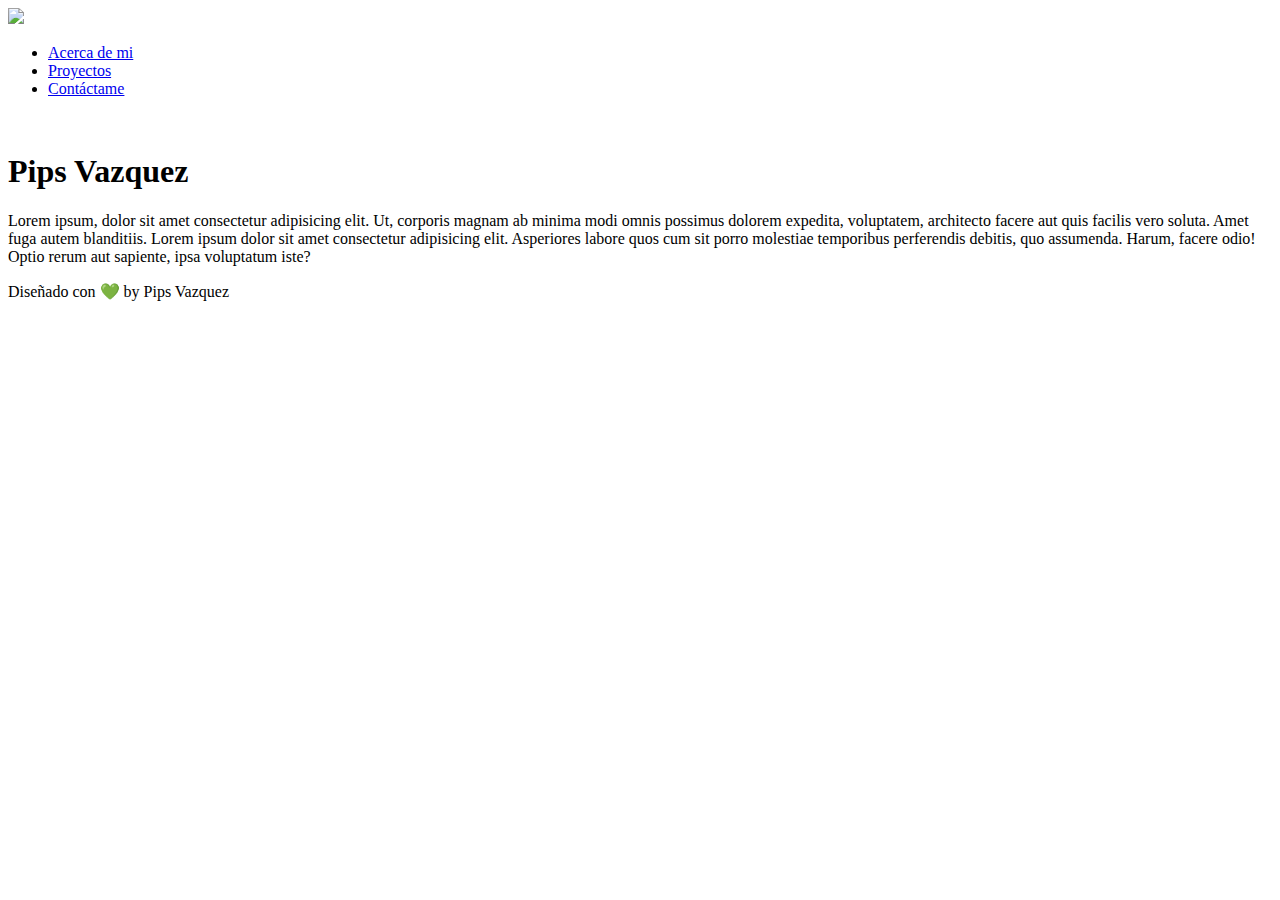
==== bio.html @ b3ae8ee1 "Add files via upload" ====
<!DOCTYPE html>
<html lang="en">
<head>
    <meta charset="UTF-8">
    <meta http-equiv="X-UA-Compatible" content="IE=edge">
    <meta name="viewport" content="width=device-width, initial-scale=1.0">
    <link rel="stylesheet" href="estilos/estilos.css">
    <link rel="stylesheet" href="https://use.fontawesome.com/releases/v5.15.3/css/all.css" integrity="sha384-SZXxX4whJ79/gErwcOYf+zWLeJdY/qpuqC4cAa9rOGUstPomtqpuNWT9wdPEn2fk" crossorigin="anonymous">
    <link rel="preconnect" href="https://fonts.gstatic.com">
    <title>Pips Vazquez | Cool</title>
</head>
<body>
    <header>
        <section class="encabezado-redes-sociales">
            <div class="contenedor-redes-sociales">
                <a href="https://www.facebook.com/"><i class="fab fa-facebook"></i></a>
                <a href="https://www.instagram.com/pipsvazquez/"><i class="fab fa-instagram"></i></a>
                <a href="https://www.youtube.com/channel/UCpZSX660Yd4PzAIuahjWAAA"><i class="fab fa-youtube"></i></a>
                <a href="https://www.tiktok.com/es"><i class="fab fa-tiktok"></i></a>
            </div>
        </section>

        <nav>
            <section class="nav-imagen-logo">
                <img src="imagenes/pipslogo.png">
            </section>

            <section class="nav-menu">
                <ul class="nav-menu-ul">
                    <li><a href="bio.html">Acerca de mi</a> </li>
                    <li><a href="proyectos.html">Proyectos</a> </li>
                    <li><a href="contacto.html">Contáctame</a></li>
                </ul>
            </section>
        </nav>
    </header>

    <main class="proyectos-main">
        <div class="proyectos-imagen">
            <img src="imagenes/pipsvazquez.jpg" alt="">
        </div>
        <section class="informacion">
            <h1>Pips Vazquez</h1>
            <p>Lorem ipsum, dolor sit amet consectetur adipisicing elit. Ut, corporis magnam ab minima modi omnis possimus dolorem expedita, voluptatem, architecto facere aut quis facilis vero soluta. Amet fuga autem blanditiis.
            Lorem ipsum dolor sit amet consectetur adipisicing elit. Asperiores labore quos cum sit porro molestiae temporibus perferendis debitis, quo assumenda. Harum, facere odio! Optio rerum aut sapiente, ipsa voluptatum iste?
            </p>
            <!-- <div class="botonera">
                <button>boton1</button>
                <button>boton2</button> 
            </div> -->

        </section>
    </main>


    <footer class="footer">
        <div class="pie-pagina">
            <p>Diseñado con &#128154 by Pips Vazquez</p>
        </div>
    </footer>


</body>
</html>
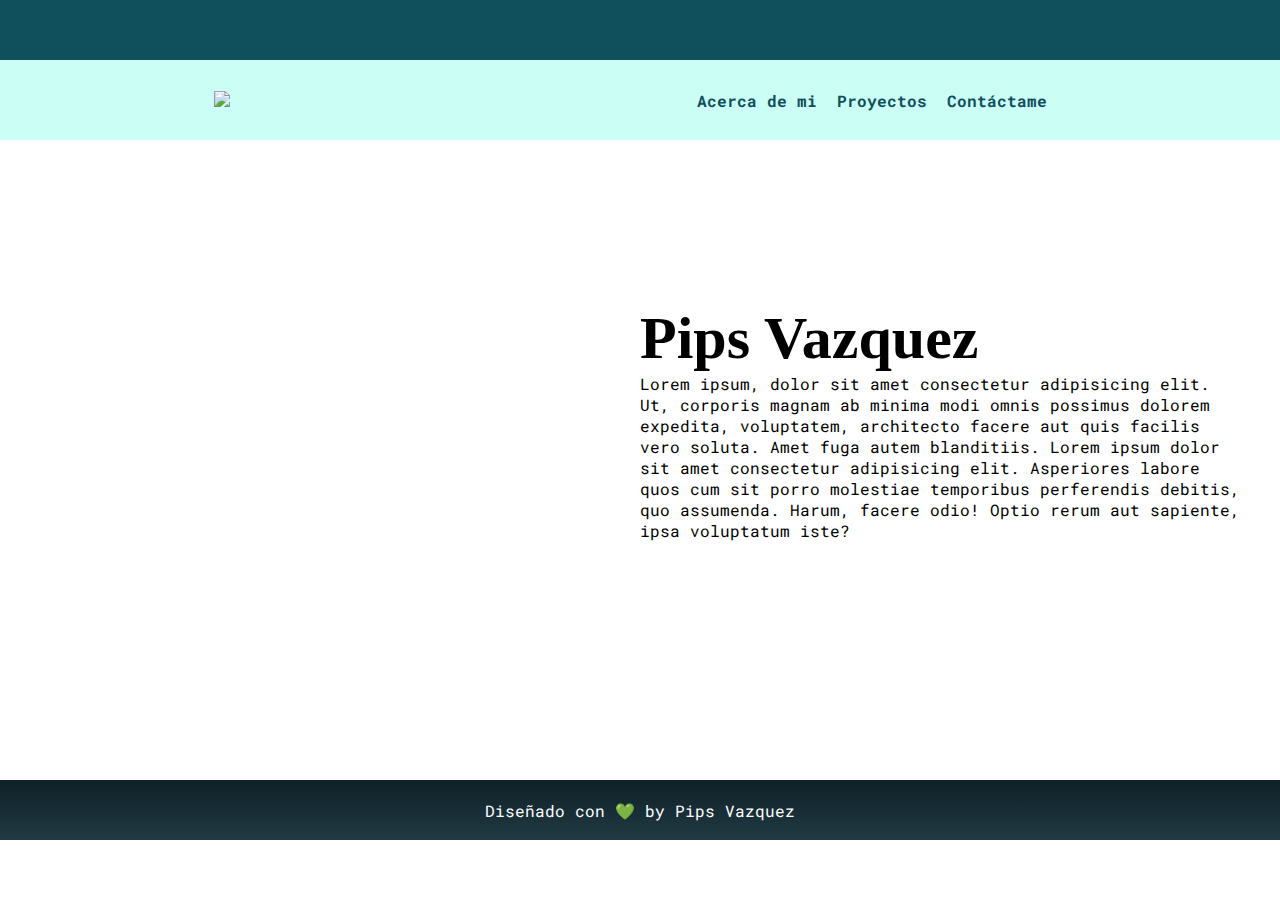
==== commit b2b51195: "Update bio.html" ====
--- a/bio.html
+++ b/bio.html
@@ -4,7 +4,7 @@
     <meta charset="UTF-8">
     <meta http-equiv="X-UA-Compatible" content="IE=edge">
     <meta name="viewport" content="width=device-width, initial-scale=1.0">
-    <link rel="stylesheet" href="estilos/estilos.css">
+    <link rel="stylesheet" href="estilos.css">
     <link rel="stylesheet" href="https://use.fontawesome.com/releases/v5.15.3/css/all.css" integrity="sha384-SZXxX4whJ79/gErwcOYf+zWLeJdY/qpuqC4cAa9rOGUstPomtqpuNWT9wdPEn2fk" crossorigin="anonymous">
     <link rel="preconnect" href="https://fonts.gstatic.com">
     <title>Pips Vazquez | Cool</title>
@@ -61,4 +61,4 @@
 
 
 </body>
-</html>+</html>
--- a/estilos.css
+++ b/estilos.css
@@ -0,0 +1,296 @@
+@import url('https://fonts.googleapis.com/css2?family=Roboto+Mono:wght@400;700&display=swap');
+
+body{
+    margin: 0;
+
+}
+
+h1, h2, h3, h4,h5, h6{
+    font-family: 'Bebas Neue';
+
+}
+
+h1 {
+    font-size: 20px;
+}
+
+p{
+    font-family: 'Roboto Mono';
+}
+.encabezado-redes-sociales{
+    background-color:#10505c;
+    height:60px;
+    color: whitesmoke;
+    display:flex;
+    justify-content: center;
+    align-items: center;
+}
+
+.encabezado-redes-sociales i{
+    color:whitesmoke;
+}
+
+.encabezado-redes-sociales a{
+    margin-right: 15px;
+}
+
+nav{
+    height: 80px;
+    background-color:rgb(203,255,246);
+    display:flex;
+    justify-content: space-around;
+    align-items:center;
+    font-family:'Roboto Mono', sans-serif;
+    font-weight: bolder;
+    color:#10505c;
+}
+
+nav .nav-imagen-logo img{
+    height:60px;
+}
+
+nav .nav-menu ul{
+    display:flex;
+    list-style-type: none; /*quitar las viñetas*/
+}
+
+nav .nav-menu-ul li{
+    margin-right:20px;
+    
+}
+
+nav .nav-menu a{
+    text-decoration: none;
+    color:#10505c;
+
+}
+
+.main{
+    /* border: 5px solid red; */
+    height: 100vh;
+    background-image: url("programming.png");
+    background-position: center;
+    background-size: cover;
+    background-repeat: no-repeat;
+    display:flex;
+    align-items: center; /*centrar verticalmente*/
+    justify-content: center; /*centrar horizontalmente*/
+
+}
+/* kljbdsafvljibasvfl*/
+.main-section{
+    color:white;
+    text-align: center;
+}
+
+.main-section h1{
+    font-size:120px;
+    margin-bottom: 0;
+    font-family: 'Bebas Neue';
+}
+
+.main-section p{
+    font-size: 20px;
+    margin-top: 0;
+    font-family: 'Roboto Mono';
+
+}
+
+.main-section button{
+    background-color:#10505c;
+    width: 200px;
+    height: 50px;
+    color: white;
+    font-family: 'Roboto Mono';
+    font-size: 15px;
+    border: none;
+    border-radius: 10px;
+    font-weight: bold;
+    cursor: pointer;
+
+}
+
+.footer{
+    height:60px;
+    background-image: linear-gradient(#0F2027, #203A43);
+    display: flex;
+    justify-content: center;
+    align-items: center;
+    color: white;
+    font-family: 'Roboto Mono'; 
+}
+
+.proyectos-main{
+    height:60vh;
+    display:flex;
+    justify-content: center;
+    align-items: center;
+    /* margin-top:50px; */
+    margin-bottom: 100px;
+}
+
+.proyectos-imagen{
+    width: 600px;
+}
+
+.proyectos-imagen img{
+    width:90%;
+    border-radius: 10px;
+}
+
+.proyectos-grid{
+    display: flex;
+    justify-content: center;
+    align-items: center;
+    margin: 50px 0;
+}
+
+.proyecto-cards {
+    width: 20%;
+    border: 3px solid #a4a6a77c;
+    border-radius: 10px;
+    text-align: center;
+    margin: 0 30px;
+    padding: 1%;
+}
+
+.proyecto-cards h3{
+    font-size: 2rem;
+    margin-bottom: 0;
+}
+
+.proyecto-cards p{
+    margin-top: 0;
+}
+
+.proyecto-cards img{
+    width: 50%;
+}
+
+
+.informacion{
+    width:600px;
+    font-family: 'Roboto';
+    /* margin-left: 50px */
+}
+
+.informacion h1{
+    font-family: 'Bebas Neue';
+    font-size: 60px;
+    margin-bottom:0;
+}
+.informacion p{
+    margin-top: 0;
+}
+
+.botonera{
+    text-align: center;
+}
+
+.botonera button{
+    background-color:#10505c;
+    width: 200px;
+    height: 50px;
+    color: white;
+    font-family: 'Roboto Mono';
+    font-size: 15px;
+    border: none;
+    border-radius: 10px;
+    font-weight: bold;
+}
+
+.botonera button:focus{
+    background-color:#27c2dd;
+}
+
+.blog-titulo{
+    text-align:center;
+    /* margin-top:100px; */
+    margin: 100px 0;
+
+}
+
+.blog-titulo h1{
+    font-family: 'Bebas Neue', sans-serif;
+    font-size: 100px;
+    margin: 0;
+}
+
+.blog-titulo p{
+    font-family: 'Roboto Mono', 'Roboto';
+    margin:0;
+}
+
+.blog-cuerpo{
+    display:flex;
+    justify-content: center;
+    align-items: center;
+}
+
+.blog-contenido{
+    width: 30%;
+    padding: 30px;
+}
+
+.blog-contenido p{
+    text-align: justify;
+}
+
+
+.blog-imagen{
+    width: 30%;
+}
+
+.blog-imagen img{
+    width:100%;
+    border-radius:30px;
+}
+
+.blog-autor{
+    width:60%;
+    margin: 50px auto;
+    display: flex;
+    align-items: center;
+    justify-content: flex-start;
+}
+.blog-autor h3{
+    font-size:30px;
+    margin:0;
+}
+
+.blog-autor p{
+    margin:0;
+}
+
+.autor-imagen{
+    width: 100px;
+    height: 100px;    
+    margin: 20px;
+}
+
+.autor-imagen img{
+    width:100%;
+    border-radius: 100%;
+
+}
+
+.contacto{
+    height: 80vh;
+    display: flex;
+    justify-content:center;
+    align-items: center;
+}
+.contacto-card{
+    text-align: center;
+}
+
+.contacto-imagen{
+    width: 300px;
+    height: 300px;
+    
+}
+
+.contacto-imagen img{
+    width:100%;
+    
+}
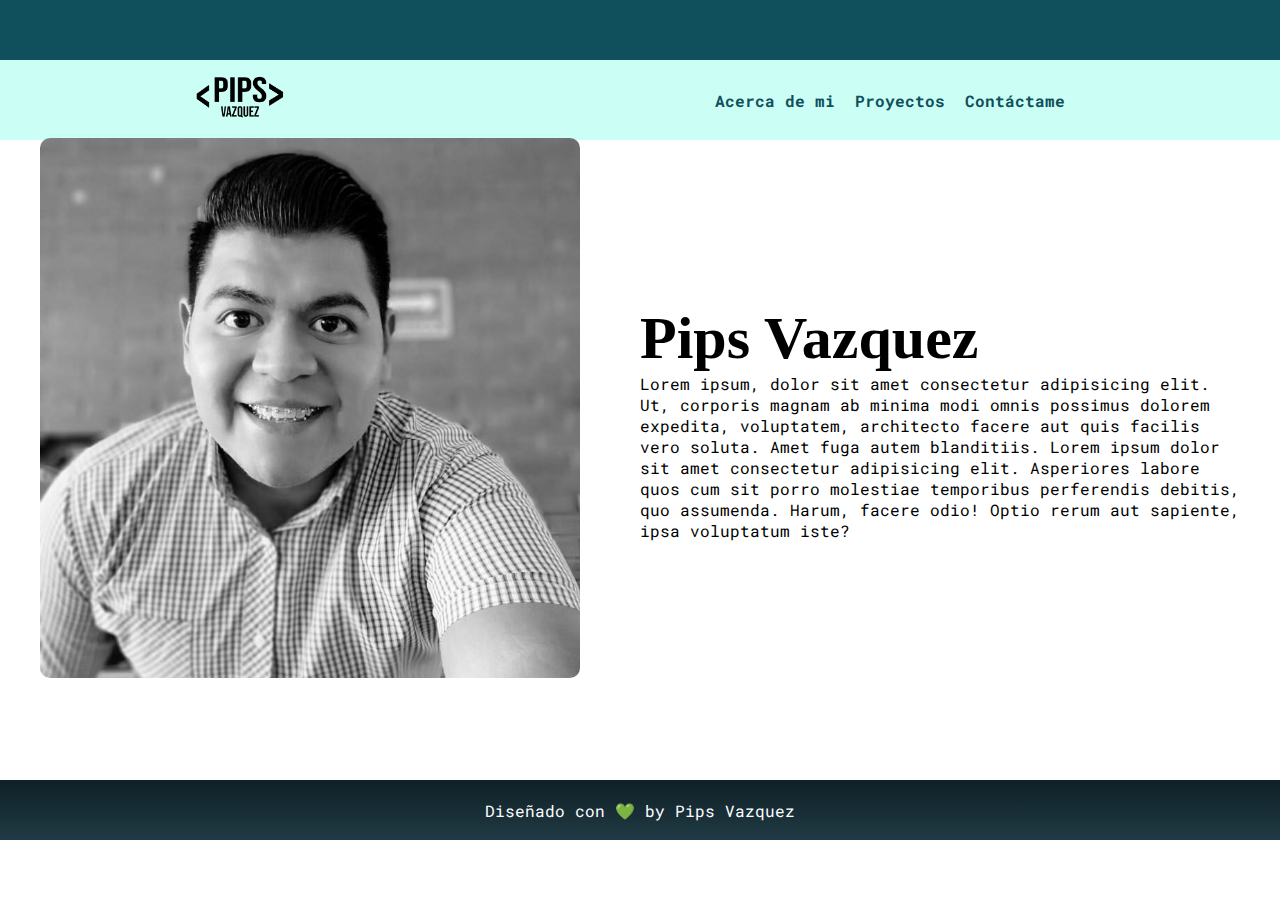
==== commit 7572c6cc: "Update bio.html" ====
--- a/bio.html
+++ b/bio.html
@@ -22,7 +22,7 @@
 
         <nav>
             <section class="nav-imagen-logo">
-                <img src="imagenes/pipslogo.png">
+                <img src="pipslogo.png">
             </section>
 
             <section class="nav-menu">
@@ -37,7 +37,7 @@
 
     <main class="proyectos-main">
         <div class="proyectos-imagen">
-            <img src="imagenes/pipsvazquez.jpg" alt="">
+            <img src="pipsvazquez.jpg" alt="">
         </div>
         <section class="informacion">
             <h1>Pips Vazquez</h1>
